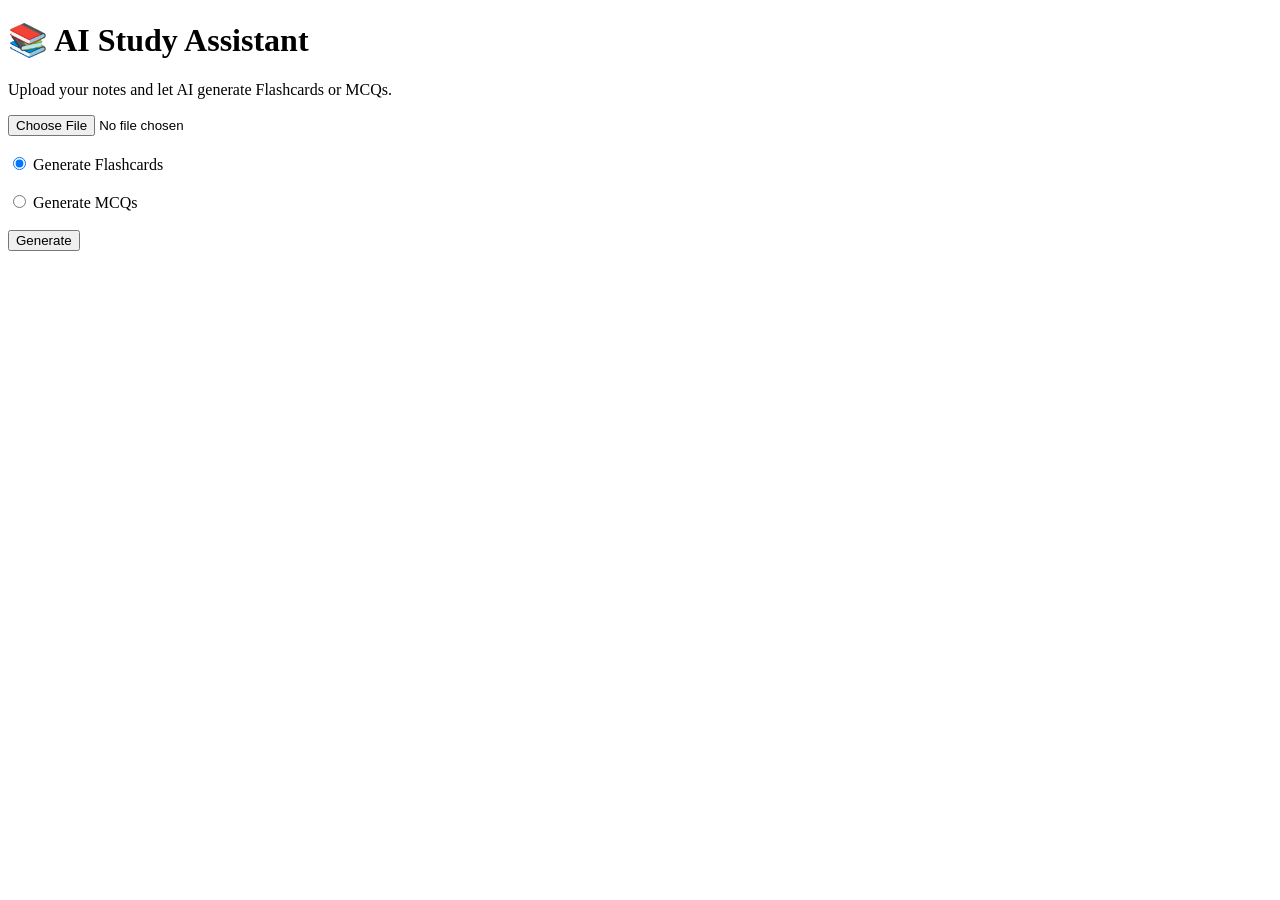
==== templates/index.html @ 1d80bab0 "Added MCQ generation feature" ====
<!DOCTYPE html>
<html>
<head>
    <title>AI Study Assistant</title>
    <link rel="stylesheet"
          href="{{ url_for('static', filename='style.css') }}">
</head>
<body>

<div class="container">

    <h1>📚 AI Study Assistant</h1>

    <p>
        Upload your notes and let AI generate Flashcards or MCQs.
    </p>

    <form action="/upload"
          method="POST"
          enctype="multipart/form-data">

        <input type="file"
               name="pdf"
               accept=".pdf"
               required>

        <br><br>

        <label>
            <input type="radio"
                   name="mode"
                   value="flashcards"
                   checked>
            Generate Flashcards
        </label>

        <br><br>

        <label>
            <input type="radio"
                   name="mode"
                   value="mcqs">
            Generate MCQs
        </label>

        <br><br>

        <button type="submit">
            Generate
        </button>

    </form>

</div>

</body>
</html>
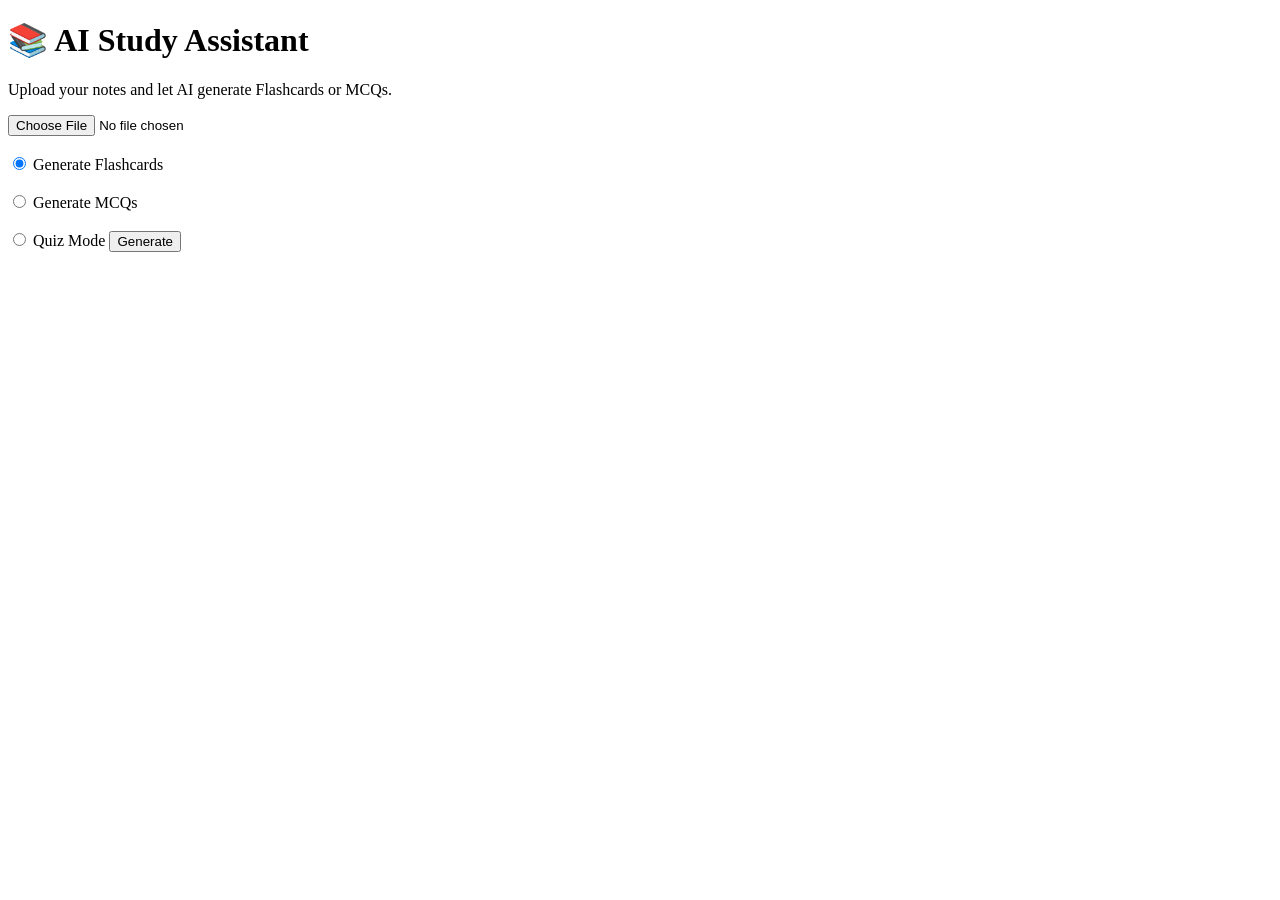
==== commit 1cc4b9c1: "Added basic quiz mode" ====
--- a/templates/index.html
+++ b/templates/index.html
@@ -45,6 +45,13 @@
 
         <br><br>
 
+        <label>
+            <input type="radio"
+                 name="mode"
+                value="quiz">
+            Quiz Mode
+        </label>
+
         <button type="submit">
             Generate
         </button>
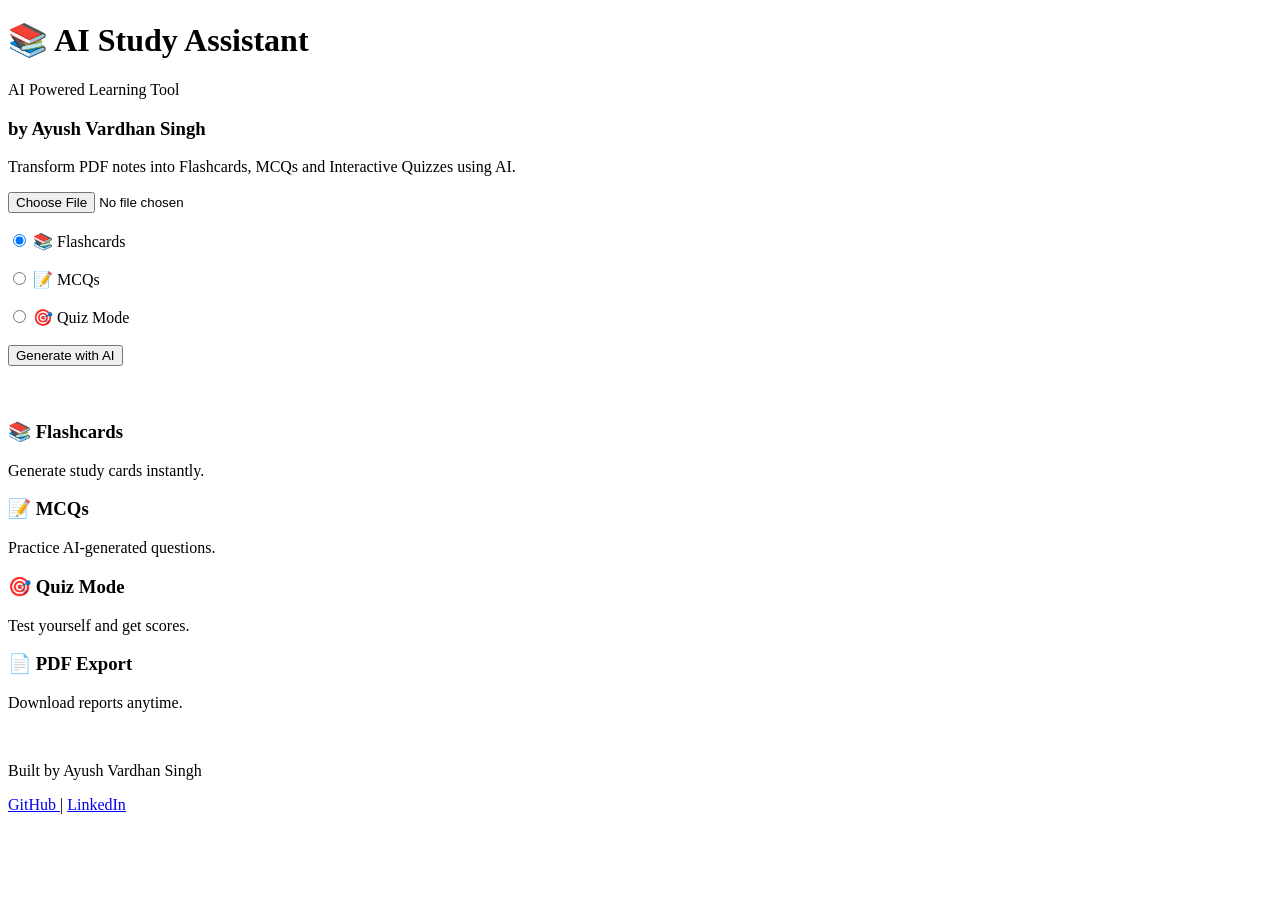
==== commit 5d352858: "Enhanced homepage UI with feature grid and badge" ====
--- a/templates/index.html
+++ b/templates/index.html
@@ -2,6 +2,7 @@
 <html>
 <head>
     <title>AI Study Assistant</title>
+
     <link rel="stylesheet"
           href="{{ url_for('static', filename='style.css') }}">
 </head>
@@ -11,8 +12,14 @@
 
     <h1>📚 AI Study Assistant</h1>
 
+<div class="badge">
+    AI Powered Learning Tool
+</div>
+    <h3>by Ayush Vardhan Singh</h3>
+
     <p>
-        Upload your notes and let AI generate Flashcards or MCQs.
+        Transform PDF notes into Flashcards,
+        MCQs and Interactive Quizzes using AI.
     </p>
 
     <form action="/upload"
@@ -31,7 +38,7 @@
                    name="mode"
                    value="flashcards"
                    checked>
-            Generate Flashcards
+            📚 Flashcards
         </label>
 
         <br><br>
@@ -40,23 +47,77 @@
             <input type="radio"
                    name="mode"
                    value="mcqs">
-            Generate MCQs
+            📝 MCQs
         </label>
 
         <br><br>
 
         <label>
             <input type="radio"
-                 name="mode"
-                value="quiz">
-            Quiz Mode
+                   name="mode"
+                   value="quiz">
+            🎯 Quiz Mode
         </label>
 
+        <br><br>
+
         <button type="submit">
-            Generate
+            Generate with AI
         </button>
 
     </form>
+
+    <br><br>
+
+    <div class="features">
+
+        <div class="card">
+            <h3>📚 Flashcards</h3>
+            <p>Generate study cards instantly.</p>
+        </div>
+
+        <div class="card">
+            <h3>📝 MCQs</h3>
+            <p>Practice AI-generated questions.</p>
+        </div>
+
+        <div class="card">
+            <h3>🎯 Quiz Mode</h3>
+            <p>Test yourself and get scores.</p>
+        </div>
+
+        <div class="card">
+            <h3>📄 PDF Export</h3>
+            <p>Download reports anytime.</p>
+        </div>
+
+    </div>
+
+    <br>
+
+    <footer>
+
+        <p>
+            Built by Ayush Vardhan Singh
+        </p>
+
+        <p>
+
+            <a href="https://github.com/AyushVardhanOG"
+               target="_blank">
+               GitHub
+            </a>
+
+            |
+
+            <a href="https://www.linkedin.com/in/ayush-vardhan-singh/"
+               target="_blank">
+               LinkedIn
+            </a>
+
+        </p>
+
+    </footer>
 
 </div>
 
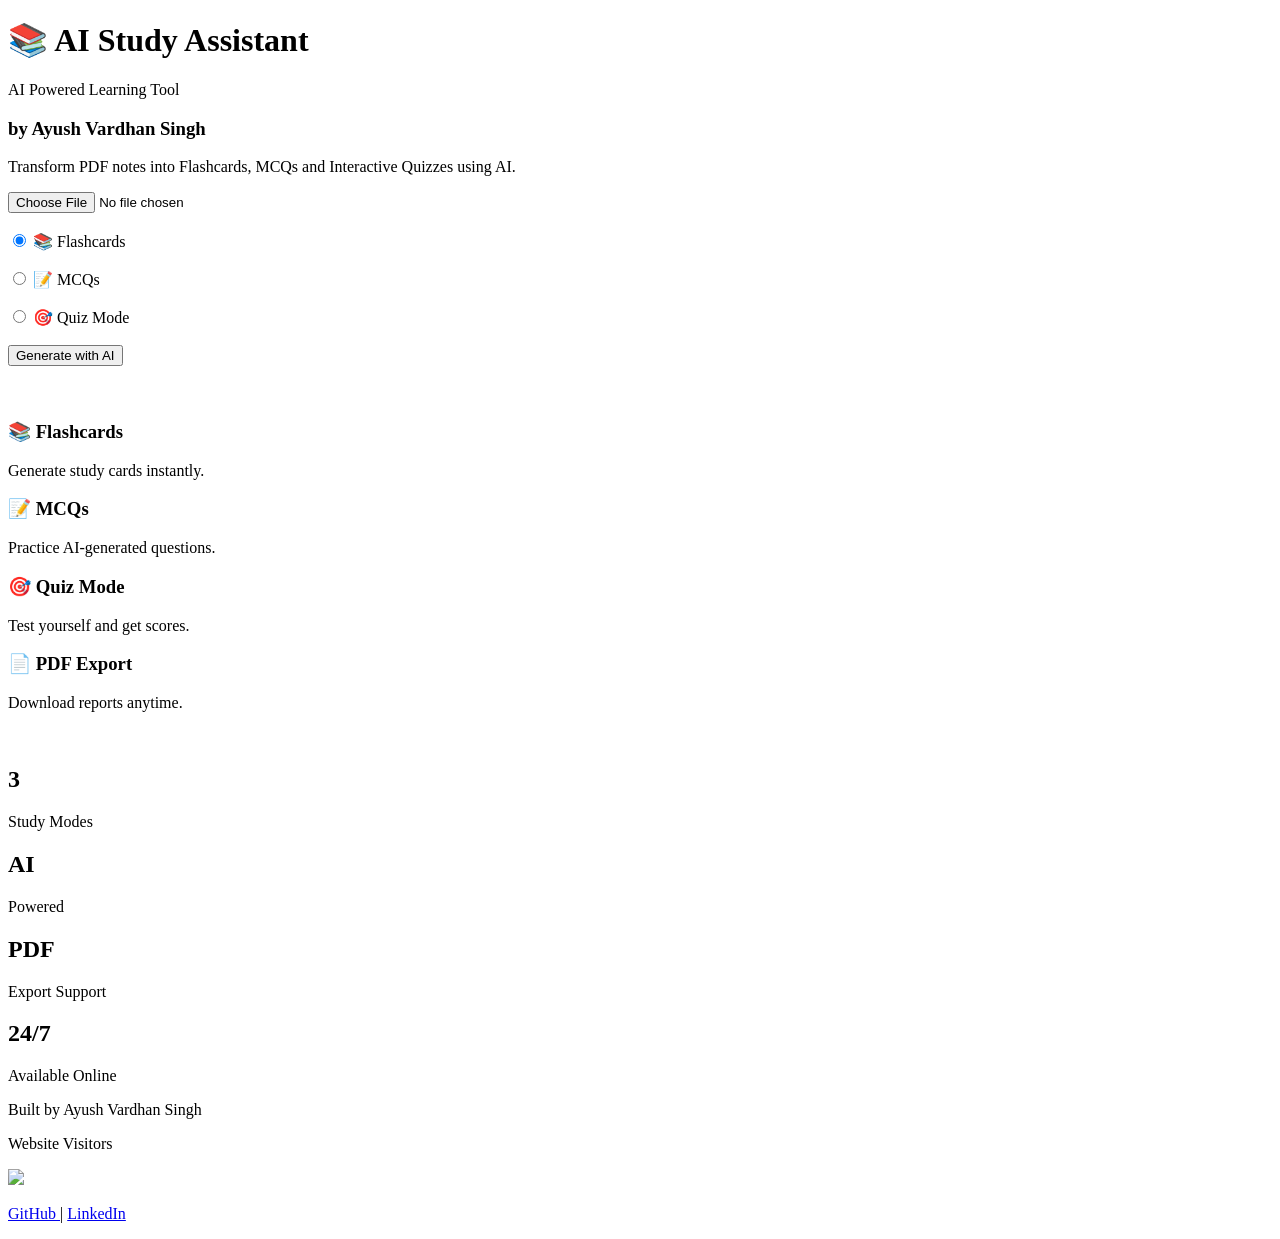
==== commit 88fcf132: "Added visitor counter" ====
--- a/templates/index.html
+++ b/templates/index.html
@@ -94,12 +94,43 @@
     </div>
 
     <br>
+    <div class="stats">
+
+    <div class="stat-box">
+        <h2>3</h2>
+        <p>Study Modes</p>
+    </div>
+
+    <div class="stat-box">
+        <h2>AI</h2>
+        <p>Powered</p>
+    </div>
+
+    <div class="stat-box">
+        <h2>PDF</h2>
+        <p>Export Support</p>
+    </div>
+
+    <div class="stat-box">
+        <h2>24/7</h2>
+        <p>Available Online</p>
+    </div>
+
+</div>
 
     <footer>
 
         <p>
             Built by Ayush Vardhan Singh
         </p>
+
+        <p>
+            Website Visitors
+        </p>
+
+    <img
+    src="https://api.visitorbadge.io/api/visitors?path=https%3A%2F%2Fai-study-generator.onrender.com&label=VISITORS&countColor=%23263759"
+    />
 
         <p>
 
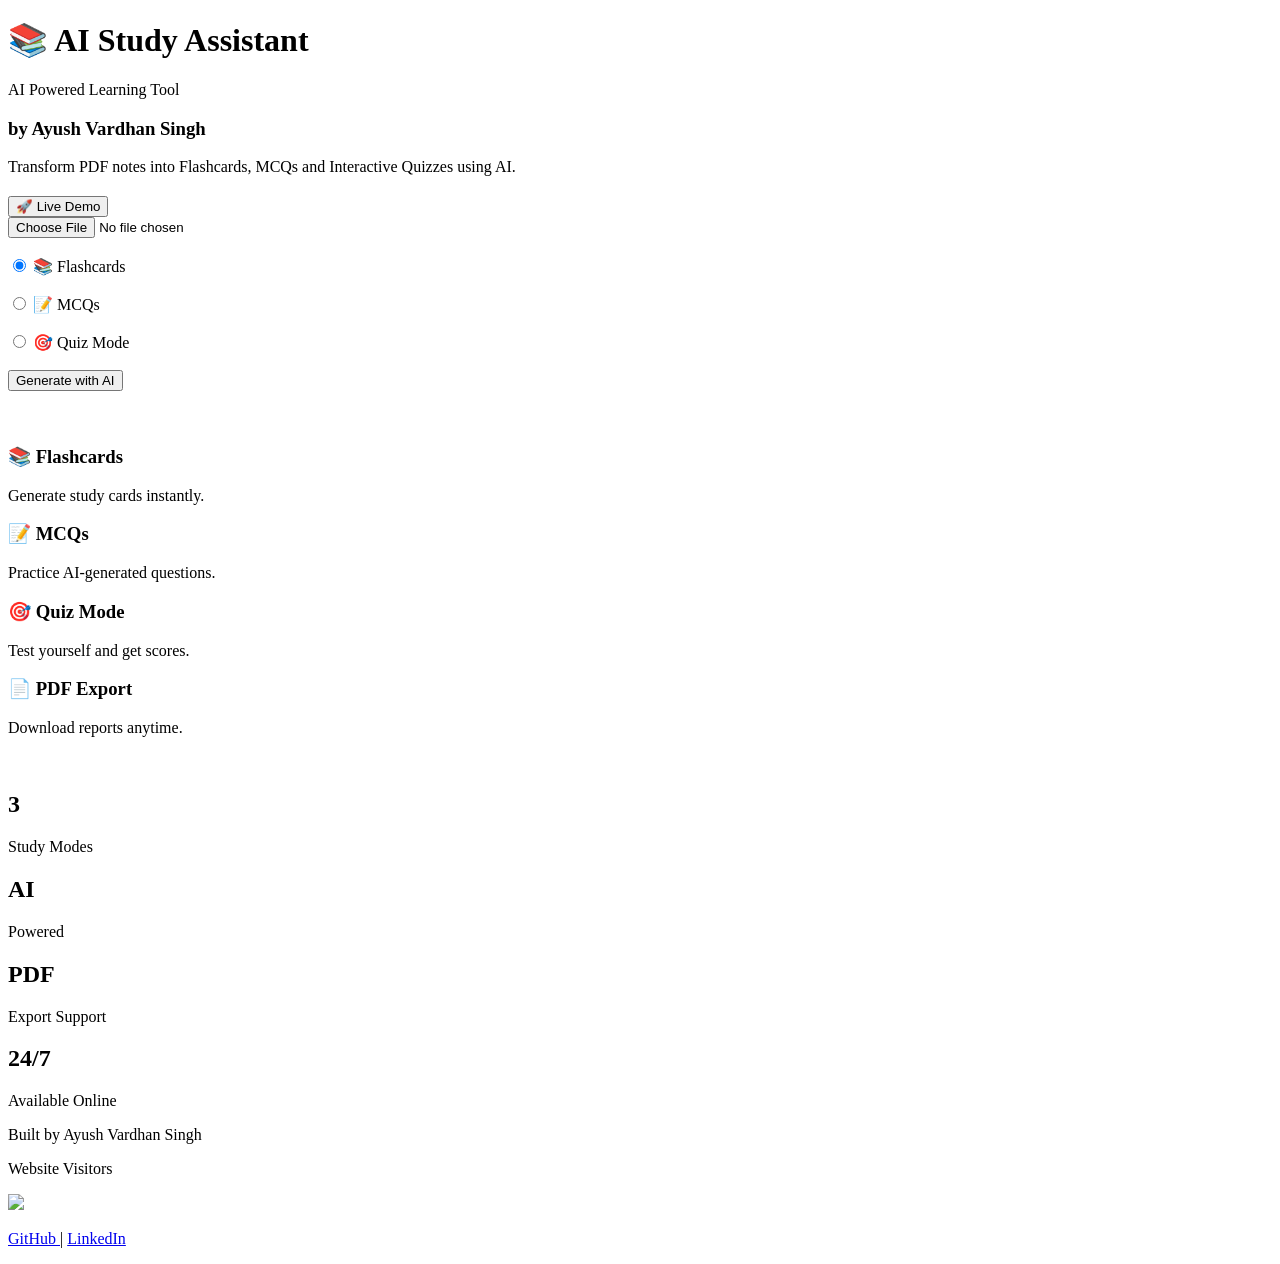
==== commit 7552108b: "Improved landing page UI" ====
--- a/templates/index.html
+++ b/templates/index.html
@@ -6,10 +6,17 @@
     <link rel="stylesheet"
           href="{{ url_for('static', filename='style.css') }}">
 </head>
+
+
+<div class="container">
 <body>
 
-<div class="container">
-
+<div class="background">
+    <span></span>
+    <span></span>
+    <span></span>
+    <span></span>
+</div>
     <h1>📚 AI Study Assistant</h1>
 
 <div class="badge">
@@ -21,6 +28,19 @@
         Transform PDF notes into Flashcards,
         MCQs and Interactive Quizzes using AI.
     </p>
+
+    <div style="margin-top:20px;">
+
+    <a href="https://ai-study-generator.onrender.com"
+       target="_blank">
+
+        <button>
+            🚀 Live Demo
+        </button>
+
+    </a>
+
+</div>
 
     <form action="/upload"
           method="POST"
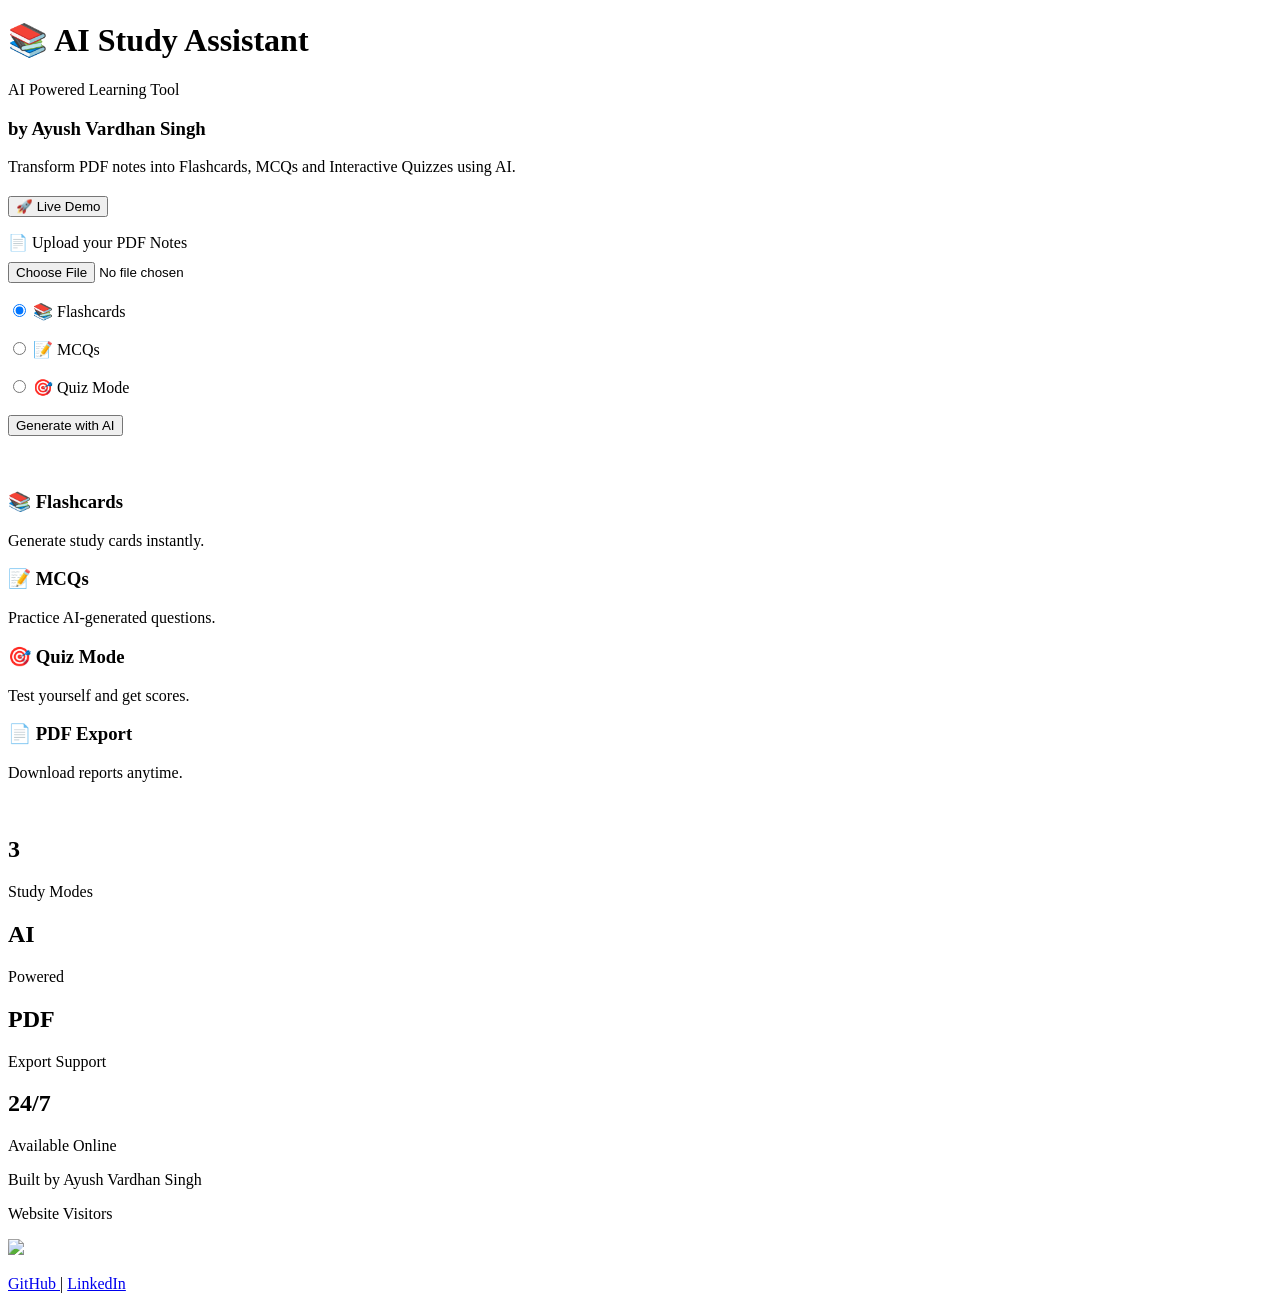
==== commit dec7acbe: "Enhanced UI with modern design and file upload improvements" ====
--- a/templates/index.html
+++ b/templates/index.html
@@ -2,6 +2,11 @@
 <html>
 <head>
     <title>AI Study Assistant</title>
+
+    <link rel="preconnect" href="https://fonts.googleapis.com">
+    <link rel="preconnect" href="https://fonts.gstatic.com" crossorigin>
+
+    <link href="https://fonts.googleapis.com/css2?family=Poppins:wght@300;400;500;600;700;800&display=swap" rel="stylesheet">
 
     <link rel="stylesheet"
           href="{{ url_for('static', filename='style.css') }}">
@@ -46,10 +51,15 @@
           method="POST"
           enctype="multipart/form-data">
 
+        <p style="margin-bottom:10px;">
+        📄 Upload your PDF Notes
+    </p>
+
         <input type="file"
-               name="pdf"
-               accept=".pdf"
-               required>
+            class="file-upload"
+            name="pdf"
+            accept=".pdf"
+            required>
 
         <br><br>
 
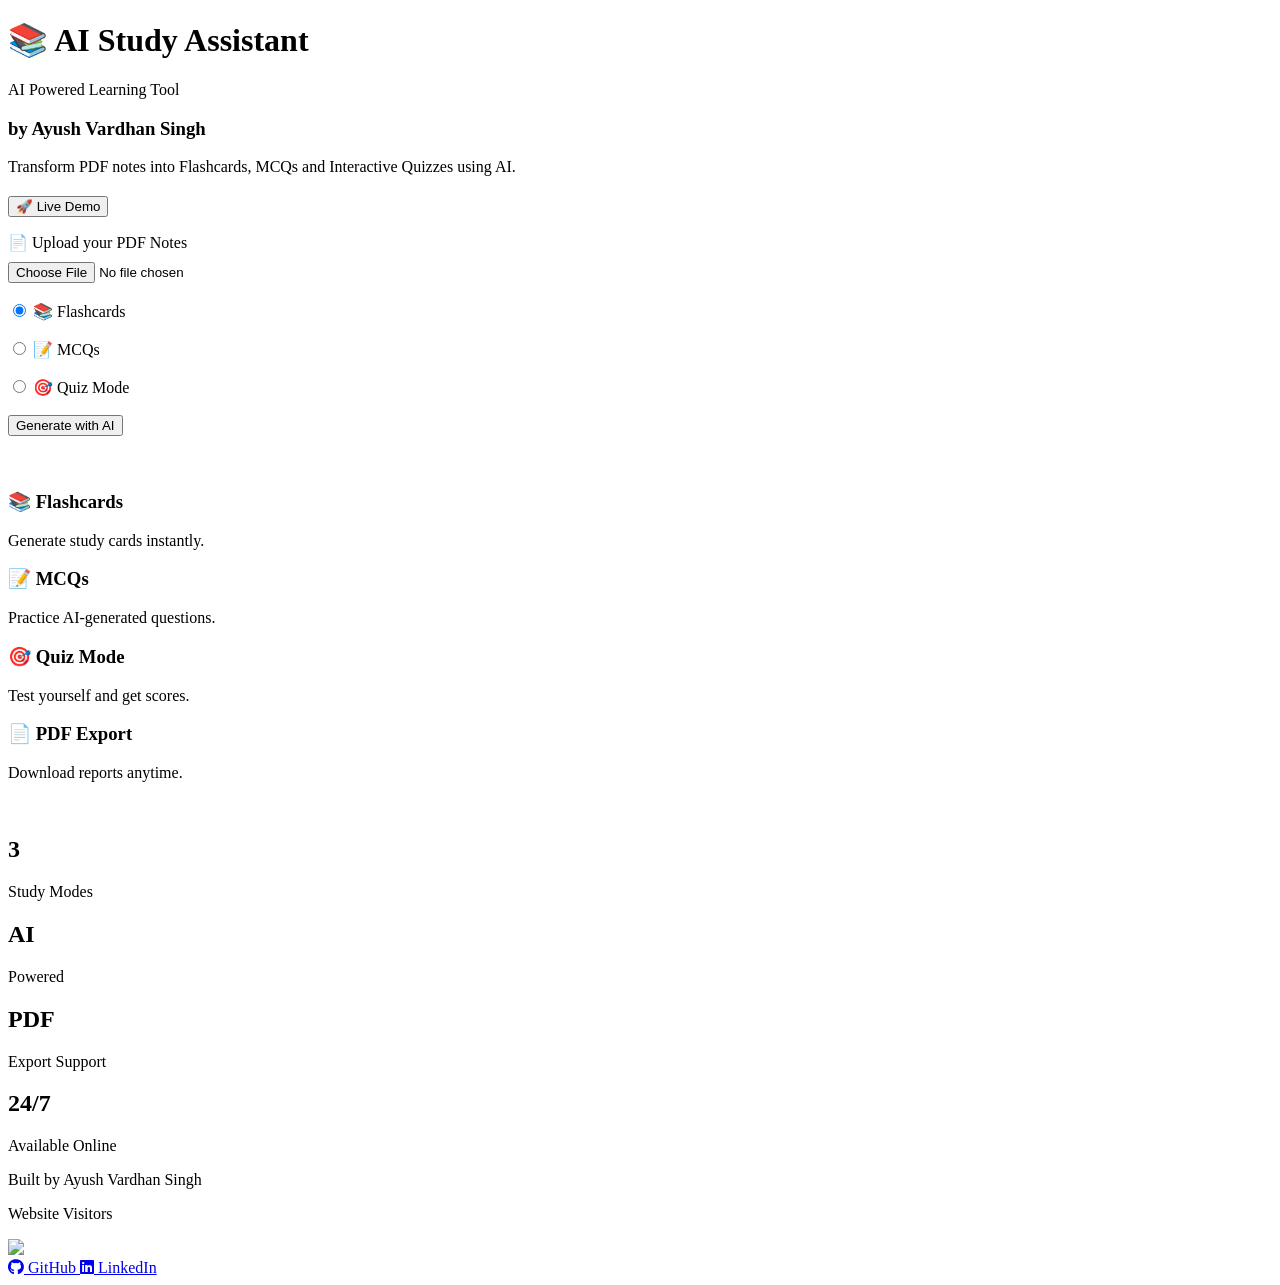
==== commit 6e1333cb: "Added social media icons and footer improvements" ====
--- a/templates/index.html
+++ b/templates/index.html
@@ -10,6 +10,8 @@
 
     <link rel="stylesheet"
           href="{{ url_for('static', filename='style.css') }}">
+    <link rel="stylesheet"
+        href="https://cdnjs.cloudflare.com/ajax/libs/font-awesome/6.5.1/css/all.min.css">
 </head>
 
 
@@ -162,21 +164,25 @@
     src="https://api.visitorbadge.io/api/visitors?path=https%3A%2F%2Fai-study-generator.onrender.com&label=VISITORS&countColor=%23263759"
     />
 
-        <p>
+       <div class="social-links">
 
-            <a href="https://github.com/AyushVardhanOG"
-               target="_blank">
-               GitHub
-            </a>
+    <a href="https://github.com/AyushVardhanOG"
+       target="_blank">
 
-            |
+       <i class="fab fa-github"></i>
+       GitHub
 
-            <a href="https://www.linkedin.com/in/ayush-vardhan-singh/"
-               target="_blank">
-               LinkedIn
-            </a>
+    </a>
 
-        </p>
+    <a href="https://www.linkedin.com/in/ayush-vardhan-singh/"
+       target="_blank">
+
+       <i class="fab fa-linkedin"></i>
+       LinkedIn
+
+    </a>
+
+</div>
 
     </footer>
 
